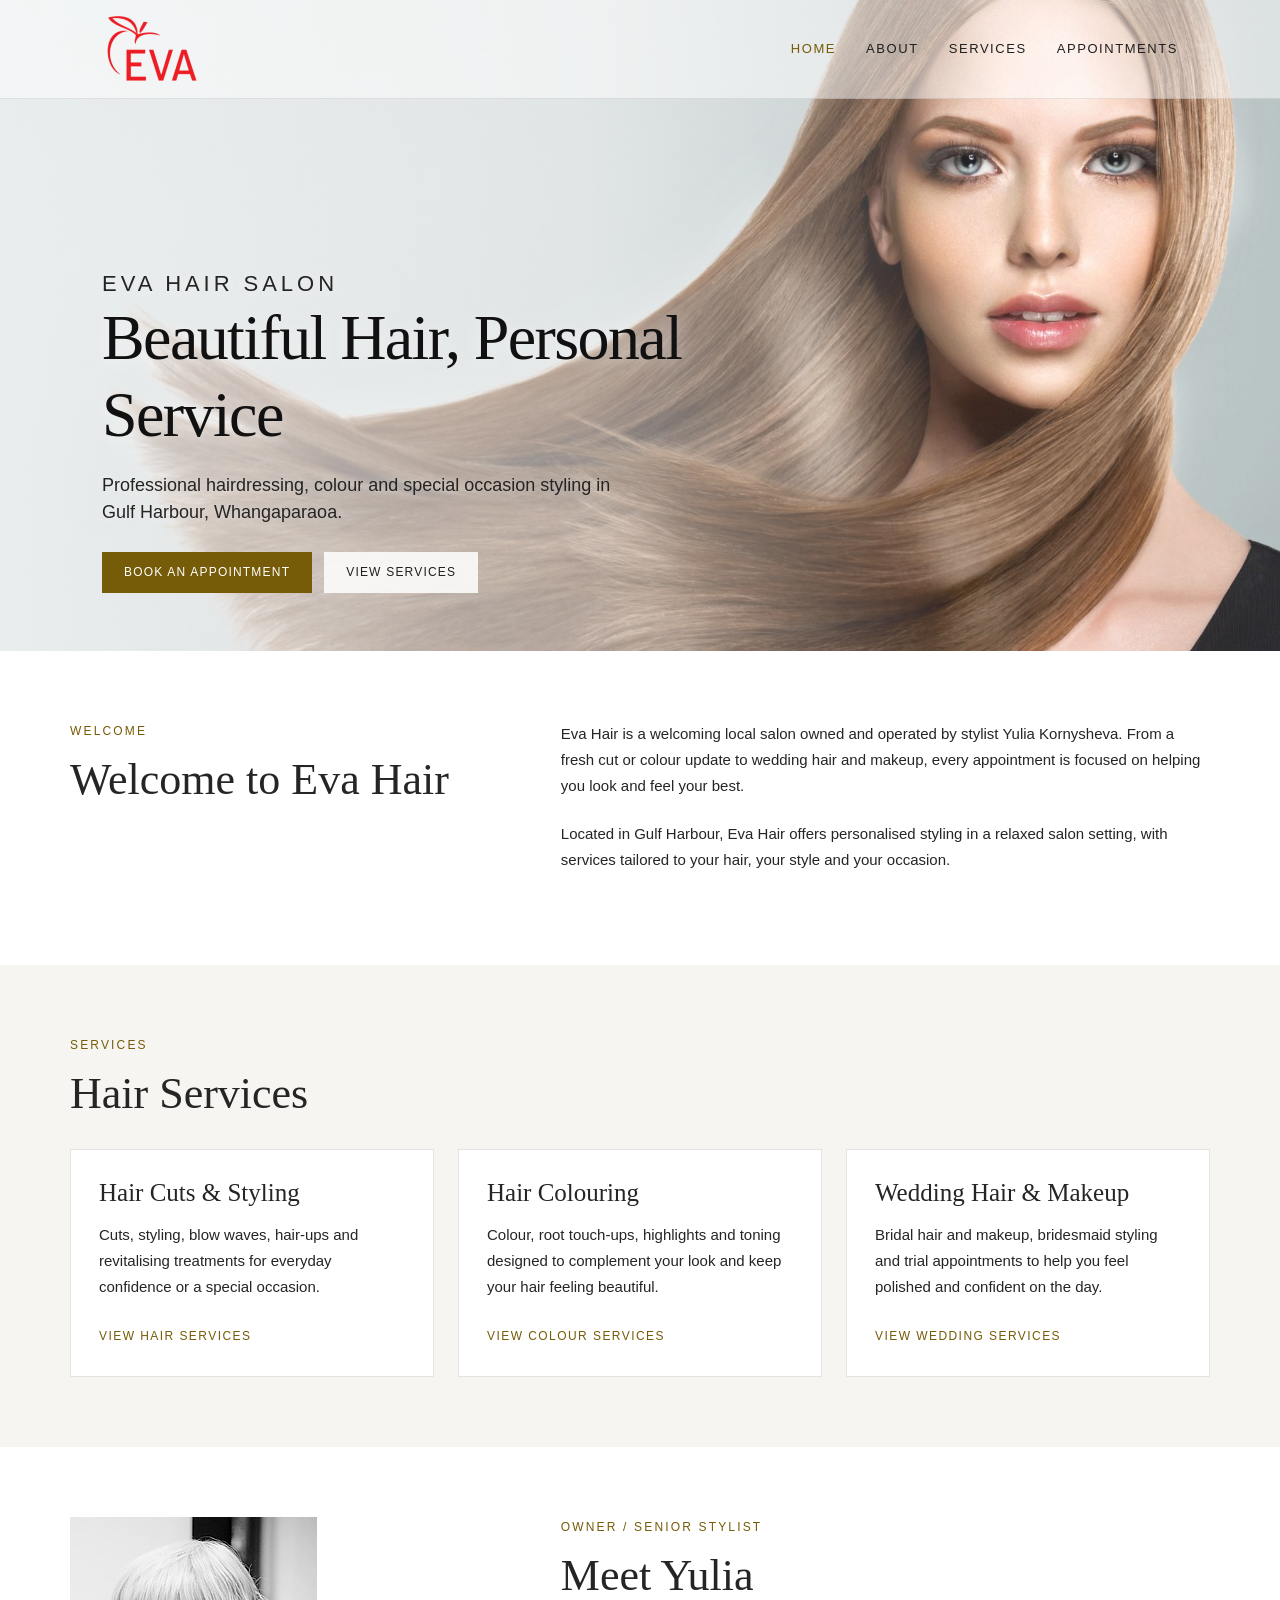
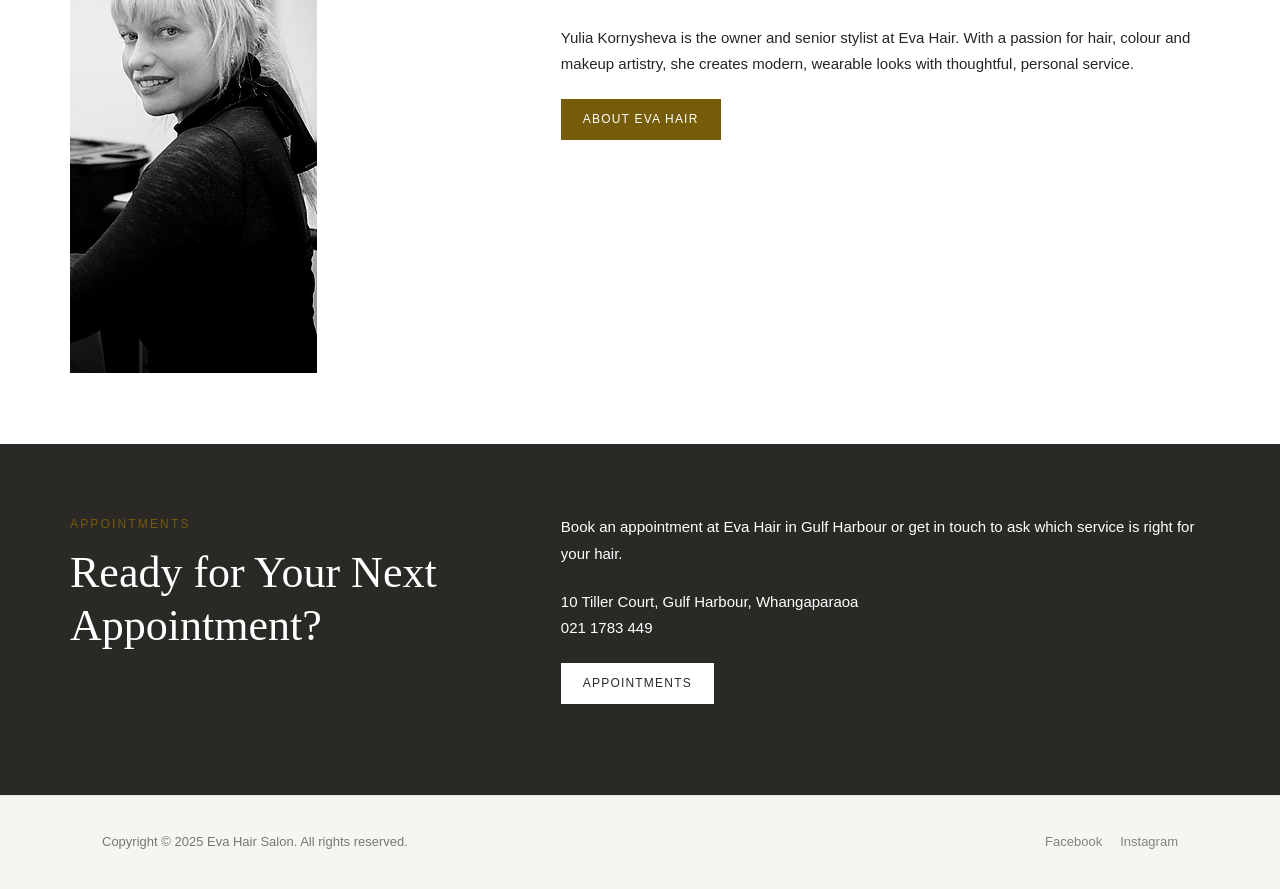
==== index.html @ 5c0b3b56 "Initial Eva Hair site" ====
<!doctype html>
<html lang="en-NZ">
<head>
  <meta charset="utf-8">
  <meta name="viewport" content="width=device-width, initial-scale=1">
  <title>Eva Hair Salon | Gulf Harbour Hairdresser</title>
  <meta name="description" content="Eva Hair is a Gulf Harbour hair salon offering haircuts, colouring, styling, treatments and wedding hair and makeup by appointment in Whangaparaoa.">
  <link rel="canonical" href="https://evahair.co.nz/">
  <link rel="icon" type="image/png" sizes="32x32" href="assets/images/favicon-32.png">
  <link rel="icon" type="image/png" sizes="192x192" href="assets/images/favicon-192.png">
  <link rel="apple-touch-icon" href="assets/images/apple-touch-icon.png">
  <link rel="stylesheet" href="assets/site.css">
  <script type="application/ld+json">
  {
    "@context": "https://schema.org",
    "@type": "HairSalon",
    "@id": "https://evahair.co.nz/#business",
    "name": "Eva Hair Salon",
    "url": "https://evahair.co.nz/",
    "image": [
      "https://evahair.co.nz/assets/images/contact-salon.jpg",
      "https://evahair.co.nz/assets/images/salon-1.jpg",
      "https://evahair.co.nz/assets/images/salon-2.jpg"
    ],
    "logo": "https://evahair.co.nz/assets/images/logo.png",
    "telephone": "+64211783449",
    "priceRange": "$$",
    "address": {
      "@type": "PostalAddress",
      "streetAddress": "10 Tiller Court, Gulf Harbour",
      "addressLocality": "Whangaparaoa",
      "postalCode": "0930",
      "addressCountry": "NZ"
    },
    "areaServed": [
      "Gulf Harbour",
      "Whangaparaoa",
      "Hibiscus Coast"
    ],
    "openingHours": [
      "Mo-We 09:00-late",
      "Fr 09:00-17:00",
      "Sa 09:00-late",
      "Su 09:00-14:00"
    ],
    "sameAs": [
      "https://www.facebook.com/evahairandmanicure/",
      "https://www.instagram.com/eva_hairdresser_whangaparaoa/"
    ]
  }
  </script>
</head>
<body>
  <a class="skip-link" href="#content">Skip to content</a>
  <header class="hero hero--main hero--home">
    <div class="topbar">
      <div class="topbar-inner">
        <a class="brand" href="index.html"><img src="assets/images/logo.png" alt="Eva Hair"></a>
        <button class="menu-toggle" aria-expanded="false" aria-controls="navigation" aria-label="Open menu">&#9776;</button>
        <nav class="nav" id="navigation" aria-label="Main menu">
          <ul class="menu">
            <li><a class="current" href="index.html">Home</a></li>
            <li><a href="about.html">About</a></li>
            <li class="has-dropdown"><a href="services.html">Services</a>
              <ul class="dropdown">
                <li><a href="services.html#hair-cuts-styling">Hair Cuts &amp; Styling</a></li>
                <li><a href="services.html#hair-colouring">Hair Colouring</a></li>
                <li><a href="wedding-hair-makeup.html">Wedding Hair &amp; Makeup</a></li>
              </ul>
            </li>
            <li><a href="contact.html">Appointments</a></li>
          </ul>
        </nav>
      </div>
    </div>
    <div class="hero-title hero-copy">
      <p class="eyebrow">Eva Hair Salon</p>
      <h1>Beautiful Hair, Personal Service</h1>
      <p>Professional hairdressing, colour and special occasion styling in Gulf Harbour, Whangaparaoa.</p>
      <div class="hero-actions">
        <a class="button" href="contact.html">Book an Appointment</a>
        <a class="button button--light" href="services.html">View Services</a>
      </div>
    </div>
  </header>
  <main id="content">
    <section class="content-section">
      <div class="section-inner split">
        <div>
          <p class="eyebrow">Welcome</p>
          <h2>Welcome to Eva Hair</h2>
        </div>
        <div>
          <p>Eva Hair is a welcoming local salon owned and operated by stylist Yulia Kornysheva. From a fresh cut or colour update to wedding hair and makeup, every appointment is focused on helping you look and feel your best.</p>
          <p>Located in Gulf Harbour, Eva Hair offers personalised styling in a relaxed salon setting, with services tailored to your hair, your style and your occasion.</p>
        </div>
      </div>
    </section>

    <section class="content-section content-section--soft">
      <div class="section-inner">
        <p class="eyebrow">Services</p>
        <h2>Hair Services</h2>
        <div class="cards">
          <article class="card">
            <h3>Hair Cuts &amp; Styling</h3>
            <p>Cuts, styling, blow waves, hair-ups and revitalising treatments for everyday confidence or a special occasion.</p>
            <a href="services.html#hair-cuts-styling">View hair services</a>
          </article>
          <article class="card">
            <h3>Hair Colouring</h3>
            <p>Colour, root touch-ups, highlights and toning designed to complement your look and keep your hair feeling beautiful.</p>
            <a href="services.html#hair-colouring">View colour services</a>
          </article>
          <article class="card">
            <h3>Wedding Hair &amp; Makeup</h3>
            <p>Bridal hair and makeup, bridesmaid styling and trial appointments to help you feel polished and confident on the day.</p>
            <a href="wedding-hair-makeup.html">View wedding services</a>
          </article>
        </div>
      </div>
    </section>

    <section class="content-section">
      <div class="section-inner split">
        <img class="portrait" src="assets/images/yulia.png" alt="Yulia Kornysheva">
        <div>
          <p class="eyebrow">Owner / Senior Stylist</p>
          <h2>Meet Yulia</h2>
          <p>Yulia Kornysheva is the owner and senior stylist at Eva Hair. With a passion for hair, colour and makeup artistry, she creates modern, wearable looks with thoughtful, personal service.</p>
          <p><a class="button" href="about.html">About Eva Hair</a></p>
        </div>
      </div>
    </section>

    <section class="content-section content-section--cta">
      <div class="section-inner split">
        <div>
          <p class="eyebrow">Appointments</p>
          <h2>Ready for Your Next Appointment?</h2>
        </div>
        <div>
          <p>Book an appointment at Eva Hair in Gulf Harbour or get in touch to ask which service is right for your hair.</p>
          <p>10 Tiller Court, Gulf Harbour, Whangaparaoa<br>
          <a href="tel:+64211783449">021 1783 449</a></p>
          <p><a class="button" href="contact.html">Appointments</a></p>
        </div>
      </div>
    </section>
  </main>
  <footer class="site-footer"><div class="footer-inner"><span>Copyright &copy; 2025 Eva Hair Salon. All rights reserved.</span><span class="social"><a href="https://www.facebook.com/evahairandmanicure/">Facebook</a><a href="https://www.instagram.com/eva_hairdresser_whangaparaoa/">Instagram</a></span></div></footer>
  <script src="assets/site.js"></script>
</body>
</html>
---- assets/site.css ----
:root {
  --ink: #252525;
  --muted: #828282;
  --line: #e5e3df;
  --paper: #fff;
  --soft: #f7f5f2;
  --accent: #765b08;
  --accent-hover: #e2b42b;
  --max: 1140px;
}

*,
*::before,
*::after {
  box-sizing: border-box;
}

html {
  scroll-behavior: smooth;
}

body {
  margin: 0;
  overflow-x: hidden;
  background: var(--paper);
  color: var(--ink);
  font-family: "Helvetica Neue", Arial, sans-serif;
  font-size: 15px;
  font-weight: 300;
  line-height: 1.75;
}

a {
  color: var(--muted);
  text-decoration: none;
  transition: color 160ms ease, background-color 160ms ease;
}

a:hover,
a:focus-visible {
  color: #111;
}

img {
  display: block;
  max-width: 100%;
  height: auto;
}

h1,
h2,
h3,
h4,
.serif {
  font-family: Georgia, "Times New Roman", serif;
  font-weight: 400;
  line-height: 1.2;
}

p {
  margin: 0 0 1.35rem;
}

.skip-link {
  position: absolute;
  left: -9999px;
}

.skip-link:focus {
  left: 1rem;
  top: 1rem;
  z-index: 10;
  background: white;
  padding: .5rem 1rem;
}

.hero {
  position: relative;
  min-height: clamp(365px, 48vw, 660px);
  background-position: center;
  background-repeat: no-repeat;
  background-size: cover;
  display: flex;
  flex-direction: column;
}

.hero > * {
  position: relative;
  z-index: 1;
}

.hero::before {
  content: "";
  position: absolute;
  inset: 0;
  background: linear-gradient(90deg, rgba(255, 255, 255, .68) 0%, rgba(255, 255, 255, .42) 44%, rgba(255, 255, 255, .08) 74%);
}

.hero--main {
  background-image: url("images/hero-main.jpg");
}

.hero--home::before {
  background: linear-gradient(90deg, rgba(255, 255, 255, .78) 0%, rgba(255, 255, 255, .55) 46%, rgba(255, 255, 255, .12) 76%);
}

.hero--cuts {
  background-image: url("images/hero-cuts.jpg");
}

.hero--colour {
  background-image: url("images/hero-colour.jpg");
}

.hero--hair-left {
  background-image: url("images/hero-left-looking-hair.jpg");
}

.hero--wedding {
  background-image: url("images/hero-wedding.jpg");
}

.topbar {
  border-bottom: 1px solid rgba(0, 0, 0, .09);
  background: rgba(255, 255, 255, .5);
}

.topbar-inner {
  max-width: var(--max);
  min-height: 98px;
  margin: 0 auto;
  padding: 10px 32px;
  display: flex;
  align-items: center;
  gap: 28px;
}

.brand {
  margin-right: auto;
}

.brand img {
  width: 100px;
  height: 78px;
  object-fit: contain;
}

.menu {
  display: flex;
  align-items: center;
  gap: 30px;
  list-style: none;
  margin: 0;
  padding: 0;
  font-size: 13px;
  letter-spacing: .12em;
  text-transform: uppercase;
}

.menu > li {
  position: relative;
}

.menu a {
  color: #1f1f1f;
  padding: 18px 0;
}

.menu a.current,
.menu a:hover {
  color: var(--accent);
}

.dropdown {
  position: absolute;
  left: -22px;
  top: 37px;
  width: 245px;
  list-style: none;
  background: rgba(255, 255, 255, .98);
  border: 1px solid var(--line);
  margin: 0;
  padding: 12px 20px;
  opacity: 0;
  visibility: hidden;
  transform: translateY(5px);
  transition: opacity 160ms ease, transform 160ms ease, visibility 160ms ease;
}

.dropdown li + li {
  border-top: 1px solid var(--line);
}

.dropdown a {
  display: block;
  font-size: 11px;
  padding: 10px 0;
}

.has-dropdown:hover .dropdown,
.has-dropdown:focus-within .dropdown {
  opacity: 1;
  visibility: visible;
  transform: translateY(0);
}

.menu-toggle {
  display: none;
  border: 0;
  background: transparent;
  padding: 10px;
  font-size: 25px;
  line-height: 1;
}

.hero-title {
  flex: 1;
  max-width: var(--max);
  width: 100%;
  margin: 0 auto;
  padding: 48px 32px 58px;
  display: flex;
  flex-direction: column;
  align-items: flex-start;
  justify-content: flex-end;
}

.hero-title h1 {
  margin: 0;
  color: #111;
  font-family: "Palatino Linotype", Palatino, "Book Antiqua", Georgia, serif;
  font-size: clamp(38px, 5vw, 66px);
  font-weight: 400;
  letter-spacing: -.025em;
  text-shadow: 0 2px 18px rgba(255, 255, 255, .55);
}

.hero-title > p {
  max-width: 560px;
  margin: 18px 0 0;
  color: #242424;
  font-size: clamp(17px, 2vw, 22px);
  line-height: 1.5;
  text-shadow: 0 1px 14px rgba(255, 255, 255, .68);
}

.hero-copy {
  display: block;
  align-self: stretch;
  max-width: var(--max);
  padding-top: clamp(80px, 12vw, 150px);
}

.hero-copy h1 {
  max-width: 720px;
}

.hero-copy p:not(.eyebrow) {
  max-width: 510px;
  margin-top: 18px;
  color: #242424;
  font-size: 18px;
  text-shadow: 0 1px 14px rgba(255, 255, 255, .68);
}

.hero-actions {
  display: flex;
  flex-wrap: wrap;
  gap: 12px;
  margin-top: 26px;
}

.eyebrow {
  margin: 0 0 12px;
  color: var(--accent);
  font-size: 12px;
  font-weight: 500;
  letter-spacing: .18em;
  text-transform: uppercase;
}

.content-section {
  padding: 70px 32px;
}

.content-section--soft {
  background: var(--soft);
}

.content-section--cta {
  background: #2b2926;
  color: white;
}

.content-section--cta a {
  color: white;
}

.content-section--cta .button {
  background: white;
  color: #2b2926;
}

.section-inner {
  max-width: var(--max);
  margin: 0 auto;
}

.section-inner h2 {
  margin: 0 0 22px;
  font-size: clamp(30px, 3.5vw, 44px);
}

.split {
  display: grid;
  grid-template-columns: minmax(0, .9fr) minmax(0, 1.35fr);
  gap: 58px;
  align-items: start;
}

.cards {
  display: grid;
  grid-template-columns: repeat(3, 1fr);
  gap: 24px;
  margin-top: 28px;
}

.card {
  background: white;
  border: 1px solid var(--line);
  padding: 28px;
}

.card h3 {
  margin: 0 0 14px;
  font-size: 25px;
}

.card a {
  color: var(--accent);
  font-size: 12px;
  font-weight: 500;
  letter-spacing: .12em;
  text-transform: uppercase;
}

.page {
  max-width: var(--max);
  margin: 0 auto;
  padding: 56px 32px 72px;
  display: grid;
  grid-template-columns: minmax(0, 2.2fr) minmax(230px, .85fr);
  gap: 66px;
}

.article {
  min-width: 0;
  font-size: 16px;
}

.lead {
  font-size: 20px;
}

.article h2 {
  margin: 0 0 22px;
  font-size: 34px;
}

.article img.portrait {
  margin: 26px 0 14px;
  width: min(247px, 100%);
}

.services {
  list-style: none;
  margin: 0;
  padding: 0;
}

.services li {
  border-bottom: 1px solid var(--line);
}

.services a {
  display: block;
  padding: 18px 2px;
  font-family: Georgia, "Times New Roman", serif;
  font-size: 25px;
}

.anchor-links {
  display: flex;
  flex-wrap: wrap;
  gap: 10px;
  margin: 28px 0 42px;
}

.anchor-links a {
  border: 1px solid var(--line);
  padding: 8px 14px;
  color: var(--accent);
  font-size: 12px;
  font-weight: 500;
  letter-spacing: .09em;
  text-transform: uppercase;
}

.service-section {
  scroll-margin-top: 95px;
  margin: 0 0 46px;
}

.service-section h2 {
  margin: 0 0 14px;
}

.callout {
  margin-top: 44px;
  border: 1px solid var(--line);
  background: var(--soft);
  padding: 28px;
}

.callout h2 {
  margin-top: 0;
}

.price-list {
  width: min(550px, 100%);
  border-collapse: collapse;
  font-size: 16px;
}

.price-list td {
  padding: 8px 0;
  border-bottom: 1px solid var(--line);
}

.price-list td:last-child {
  text-align: right;
  white-space: nowrap;
}

.price-list .group td {
  border: 0;
  padding-top: 24px;
  font-family: Georgia, "Times New Roman", serif;
  font-size: 22px;
}

.sidebar {
  border-left: 1px solid var(--line);
  padding-left: 34px;
}

.widget {
  margin: 0 0 34px;
}

.widget h2 {
  font-family: "Helvetica Neue", Arial, sans-serif;
  margin: 0 0 13px;
  color: #444;
  font-size: 12px;
  font-weight: 500;
  letter-spacing: .17em;
  text-transform: uppercase;
}

.phone {
  font-size: 25px;
  font-family: Georgia, "Times New Roman", serif;
}

.button {
  display: inline-block;
  background: var(--accent);
  color: white;
  padding: 10px 22px;
  border: 0;
  cursor: pointer;
  font-size: 12px;
  letter-spacing: .1em;
  text-transform: uppercase;
}

.button:hover {
  background: var(--accent-hover);
  color: #111;
}

.button--light {
  background: rgba(255, 255, 255, .86);
  color: #1f1f1f;
}

.button--light:hover {
  background: white;
}

.gallery {
  margin: 24px 0;
  display: grid;
  grid-template-columns: repeat(2, 1fr);
  gap: 22px;
}

.gallery img {
  aspect-ratio: 3 / 4;
  width: 100%;
  object-fit: cover;
}

.feature-image {
  margin: 0 0 33px;
  width: 100%;
}

.contact-form {
  min-width: 0;
  max-width: 600px;
  display: grid;
  gap: 16px;
}

.contact-form label {
  color: #4c4c4c;
  font-size: 13px;
  letter-spacing: .06em;
}

.contact-form input,
.contact-form textarea {
  display: block;
  width: 100%;
  margin-top: 6px;
  border: 1px solid #d5d2cc;
  background: #fbfaf8;
  padding: 11px 12px;
  font: inherit;
}

.contact-form textarea {
  min-height: 190px;
  resize: vertical;
}

.form-note {
  color: var(--muted);
  font-size: 13px;
}

.post-meta {
  color: var(--muted);
  font-size: 13px;
  margin-bottom: 24px;
}

.site-footer {
  background: #f6f5f2;
  border-top: 1px solid var(--line);
}

.footer-inner {
  max-width: var(--max);
  margin: 0 auto;
  padding: 35px 32px;
  display: flex;
  justify-content: space-between;
  gap: 20px;
  color: #777;
  font-size: 13px;
}

.social {
  display: flex;
  gap: 18px;
}

@media (max-width: 840px) {
  .topbar-inner {
    min-height: 78px;
    padding: 7px 20px;
  }

  .brand img {
    width: 82px;
    height: auto;
  }

  .menu-toggle {
    display: block;
  }

  .nav {
    display: none;
    position: absolute;
    z-index: 2;
    top: 78px;
    left: 0;
    right: 0;
    background: rgba(255, 255, 255, .98);
    border-bottom: 1px solid var(--line);
    padding: 12px 22px 18px;
  }

  .nav.open {
    display: block;
  }

  .menu {
    display: block;
  }

  .menu a {
    display: block;
    padding: 10px 0;
  }

  .dropdown {
    position: static;
    opacity: 1;
    visibility: visible;
    transform: none;
    border: 0;
    width: auto;
    padding: 0 0 0 18px;
    background: transparent;
  }

  .hero {
    min-height: clamp(300px, 64vw, 440px);
  }

  .hero-title {
    padding: 35px 20px;
  }

  .page {
    display: block;
    width: auto;
    margin: 0 20px;
    padding: 38px 0 48px;
  }

  .content-section {
    padding: 45px 20px;
  }

  .split,
  .cards {
    display: block;
  }

  .split > * + *,
  .card + .card {
    margin-top: 28px;
  }

  .feature-image,
  .contact-form {
    width: 100%;
    max-width: 100%;
  }

  .form-note {
    overflow-wrap: anywhere;
  }

  .sidebar {
    border-left: 0;
    border-top: 1px solid var(--line);
    margin-top: 42px;
    padding: 33px 0 0;
  }

  .footer-inner {
    display: block;
    padding: 28px 20px;
  }

  .social {
    margin-top: 13px;
  }
}
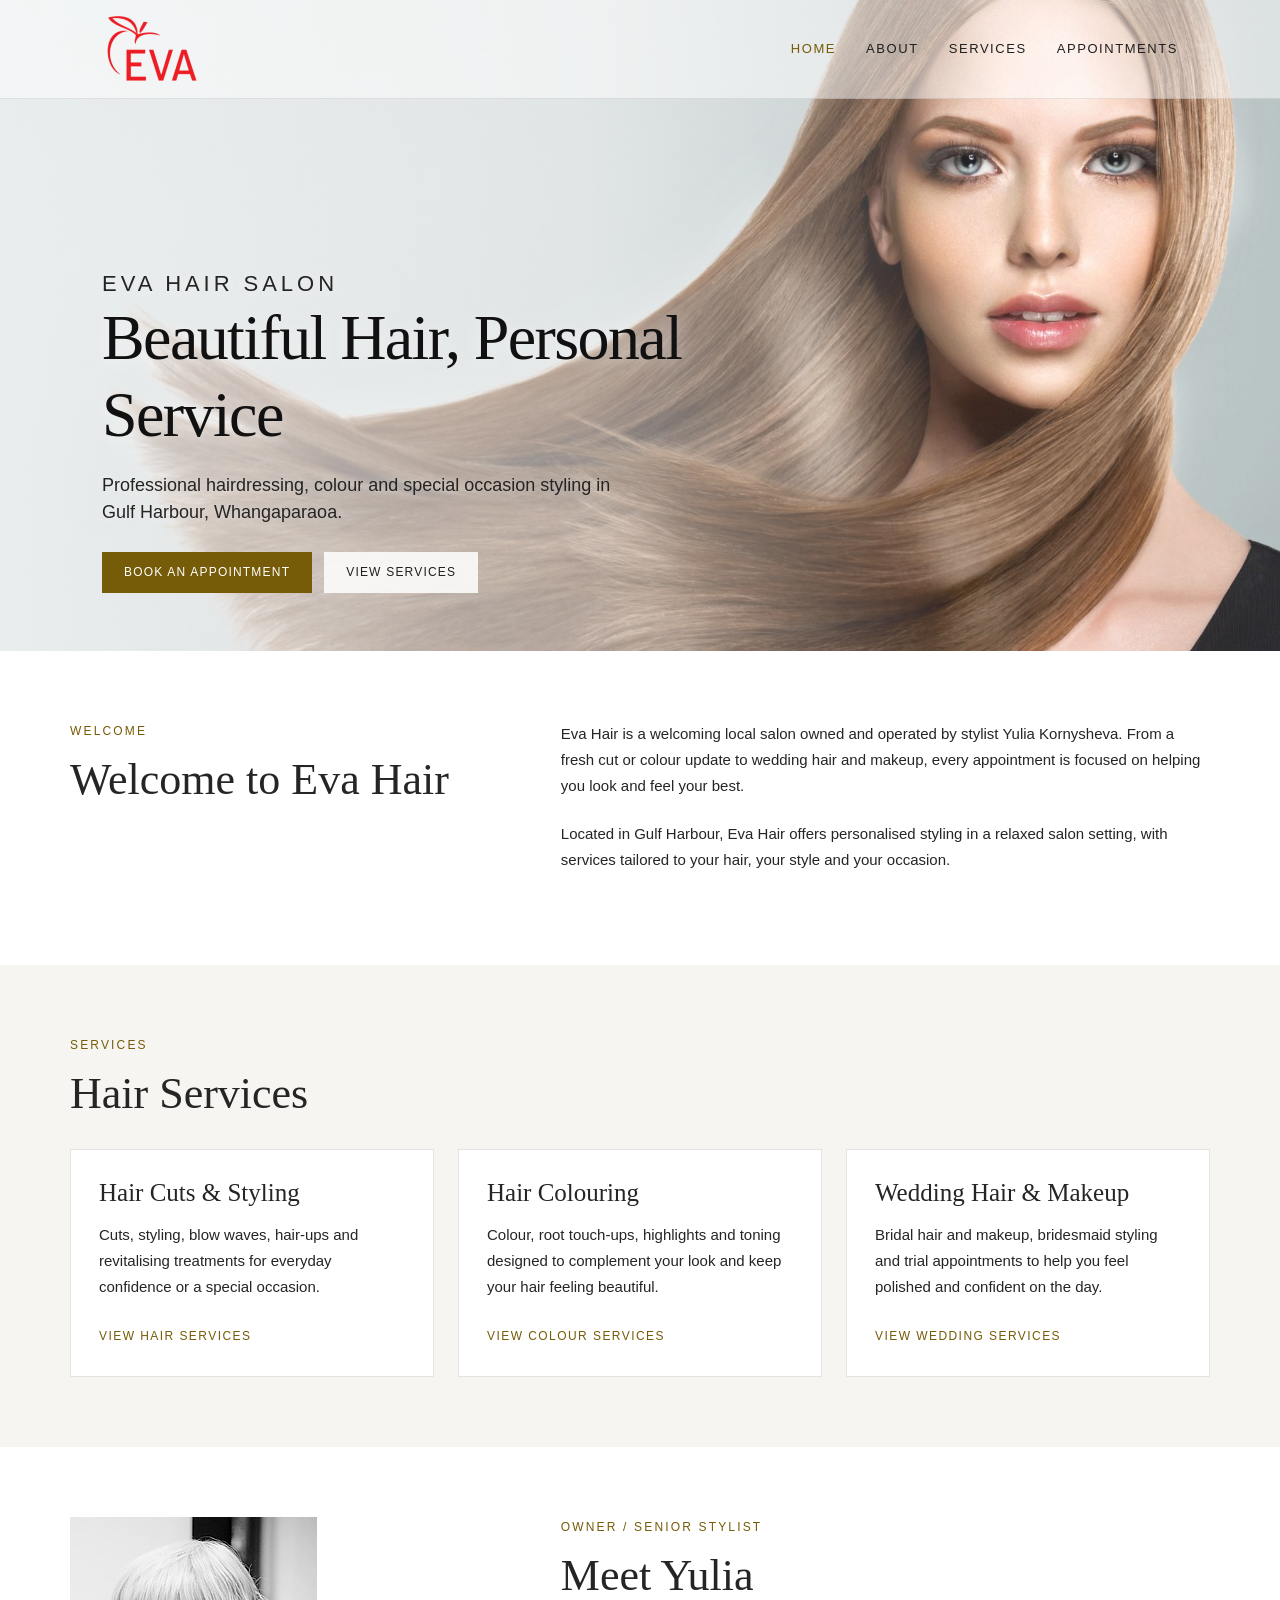
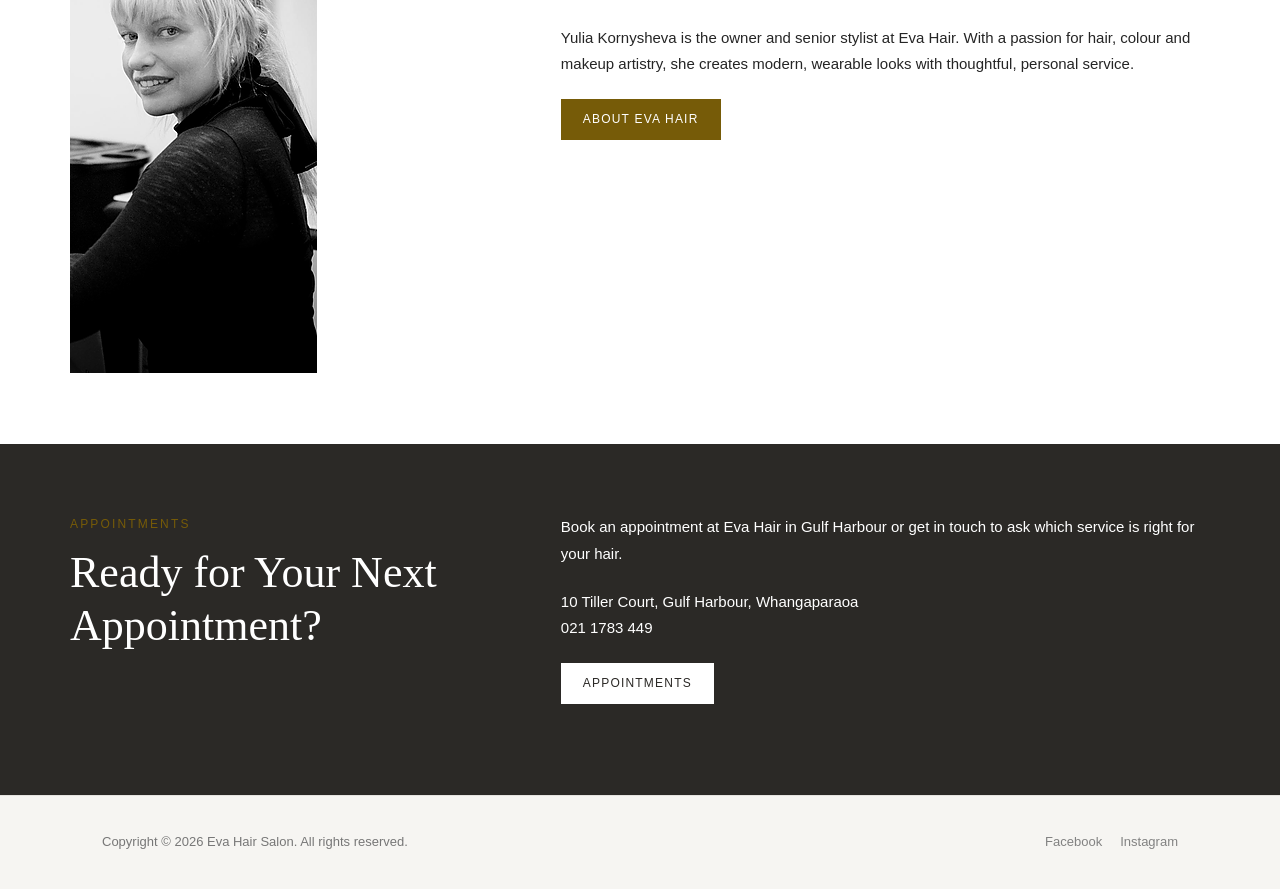
==== commit 10baa3f6: "Update copyright year" ====
--- a/index.html
+++ b/index.html
@@ -148,7 +148,7 @@
       </div>
     </section>
   </main>
-  <footer class="site-footer"><div class="footer-inner"><span>Copyright &copy; 2025 Eva Hair Salon. All rights reserved.</span><span class="social"><a href="https://www.facebook.com/evahairandmanicure/">Facebook</a><a href="https://www.instagram.com/eva_hairdresser_whangaparaoa/">Instagram</a></span></div></footer>
+  <footer class="site-footer"><div class="footer-inner"><span>Copyright &copy; 2026 Eva Hair Salon. All rights reserved.</span><span class="social"><a href="https://www.facebook.com/evahairandmanicure/">Facebook</a><a href="https://www.instagram.com/eva_hairdresser_whangaparaoa/">Instagram</a></span></div></footer>
   <script src="assets/site.js"></script>
 </body>
 </html>
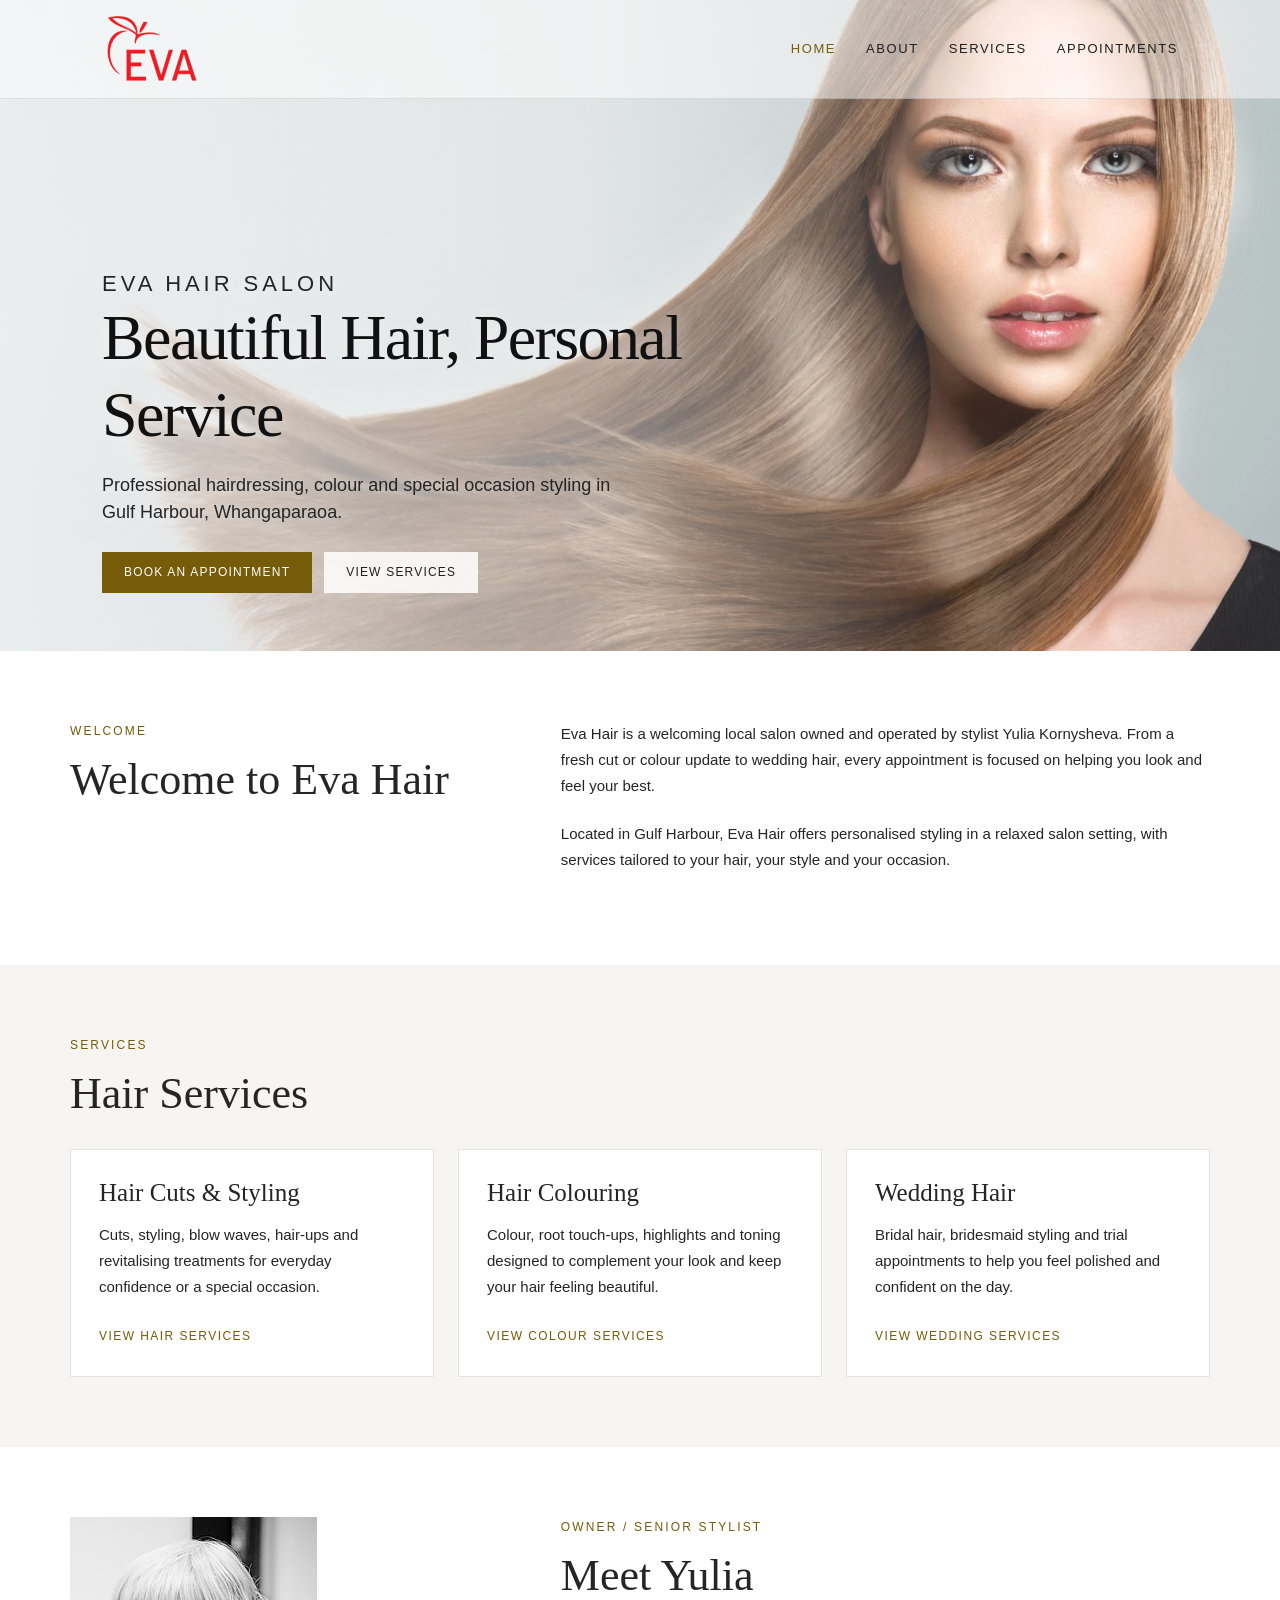
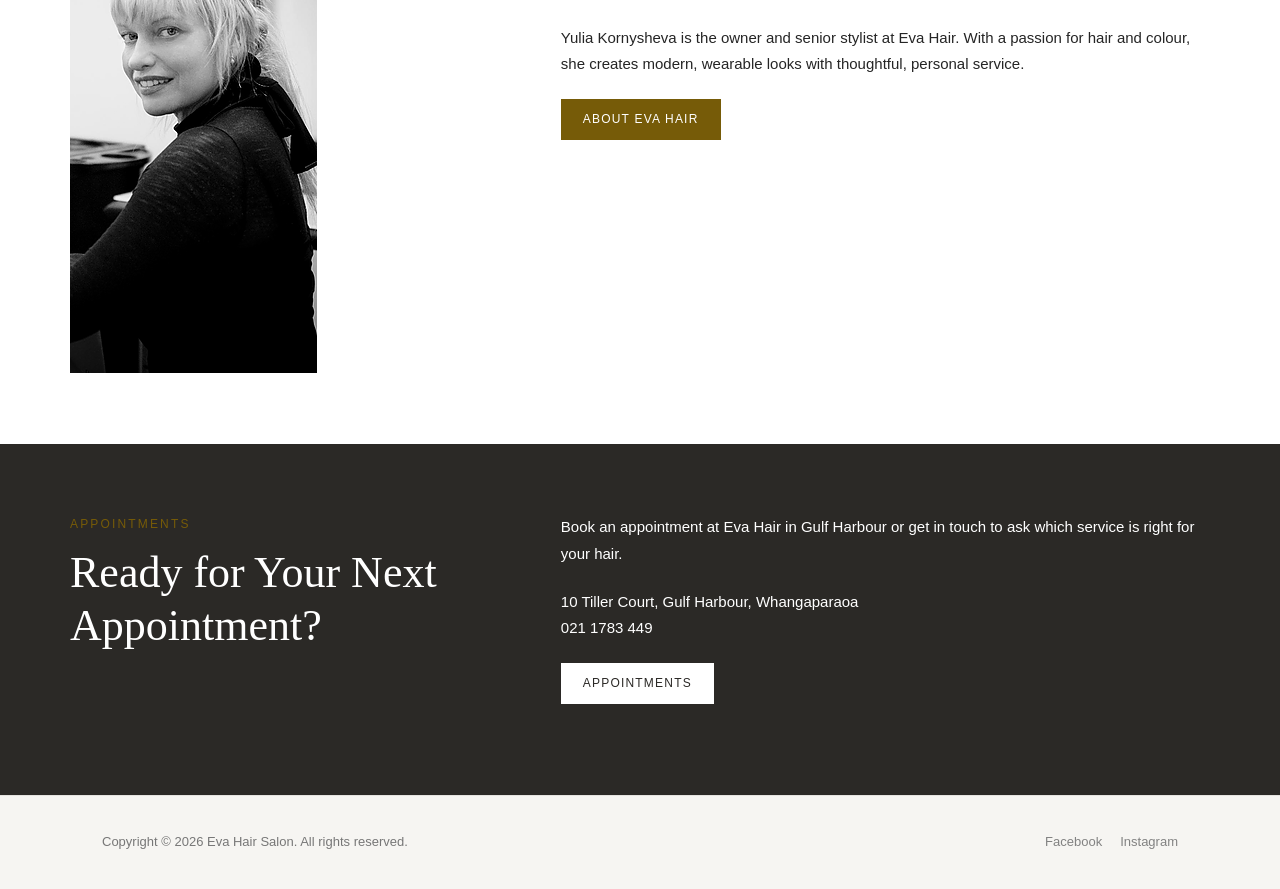
==== commit beb06df0: "Remove makeup services" ====
--- a/index.html
+++ b/index.html
@@ -4,7 +4,7 @@
   <meta charset="utf-8">
   <meta name="viewport" content="width=device-width, initial-scale=1">
   <title>Eva Hair Salon | Gulf Harbour Hairdresser</title>
-  <meta name="description" content="Eva Hair is a Gulf Harbour hair salon offering haircuts, colouring, styling, treatments and wedding hair and makeup by appointment in Whangaparaoa.">
+  <meta name="description" content="Eva Hair is a Gulf Harbour hair salon offering haircuts, colouring, styling, treatments and wedding hair by appointment in Whangaparaoa.">
   <link rel="canonical" href="https://evahair.co.nz/">
   <link rel="icon" type="image/png" sizes="32x32" href="assets/images/favicon-32.png">
   <link rel="icon" type="image/png" sizes="192x192" href="assets/images/favicon-192.png">
@@ -65,7 +65,7 @@
               <ul class="dropdown">
                 <li><a href="services.html#hair-cuts-styling">Hair Cuts &amp; Styling</a></li>
                 <li><a href="services.html#hair-colouring">Hair Colouring</a></li>
-                <li><a href="wedding-hair-makeup.html">Wedding Hair &amp; Makeup</a></li>
+                <li><a href="wedding-hair.html">Wedding Hair</a></li>
               </ul>
             </li>
             <li><a href="contact.html">Appointments</a></li>
@@ -91,7 +91,7 @@
           <h2>Welcome to Eva Hair</h2>
         </div>
         <div>
-          <p>Eva Hair is a welcoming local salon owned and operated by stylist Yulia Kornysheva. From a fresh cut or colour update to wedding hair and makeup, every appointment is focused on helping you look and feel your best.</p>
+          <p>Eva Hair is a welcoming local salon owned and operated by stylist Yulia Kornysheva. From a fresh cut or colour update to wedding hair, every appointment is focused on helping you look and feel your best.</p>
           <p>Located in Gulf Harbour, Eva Hair offers personalised styling in a relaxed salon setting, with services tailored to your hair, your style and your occasion.</p>
         </div>
       </div>
@@ -113,9 +113,9 @@
             <a href="services.html#hair-colouring">View colour services</a>
           </article>
           <article class="card">
-            <h3>Wedding Hair &amp; Makeup</h3>
-            <p>Bridal hair and makeup, bridesmaid styling and trial appointments to help you feel polished and confident on the day.</p>
-            <a href="wedding-hair-makeup.html">View wedding services</a>
+            <h3>Wedding Hair</h3>
+            <p>Bridal hair, bridesmaid styling and trial appointments to help you feel polished and confident on the day.</p>
+            <a href="wedding-hair.html">View wedding services</a>
           </article>
         </div>
       </div>
@@ -127,7 +127,7 @@
         <div>
           <p class="eyebrow">Owner / Senior Stylist</p>
           <h2>Meet Yulia</h2>
-          <p>Yulia Kornysheva is the owner and senior stylist at Eva Hair. With a passion for hair, colour and makeup artistry, she creates modern, wearable looks with thoughtful, personal service.</p>
+          <p>Yulia Kornysheva is the owner and senior stylist at Eva Hair. With a passion for hair and colour, she creates modern, wearable looks with thoughtful, personal service.</p>
           <p><a class="button" href="about.html">About Eva Hair</a></p>
         </div>
       </div>
--- a/assets/site.css
+++ b/assets/site.css
@@ -473,6 +473,20 @@
   font-family: Georgia, "Times New Roman", serif;
 }
 
+.map-embed {
+  overflow: hidden;
+  border: 1px solid var(--line);
+  background: var(--soft);
+  aspect-ratio: 4 / 3;
+}
+
+.map-embed iframe {
+  display: block;
+  width: 100%;
+  height: 100%;
+  border: 0;
+}
+
 .button {
   display: inline-block;
   background: var(--accent);
